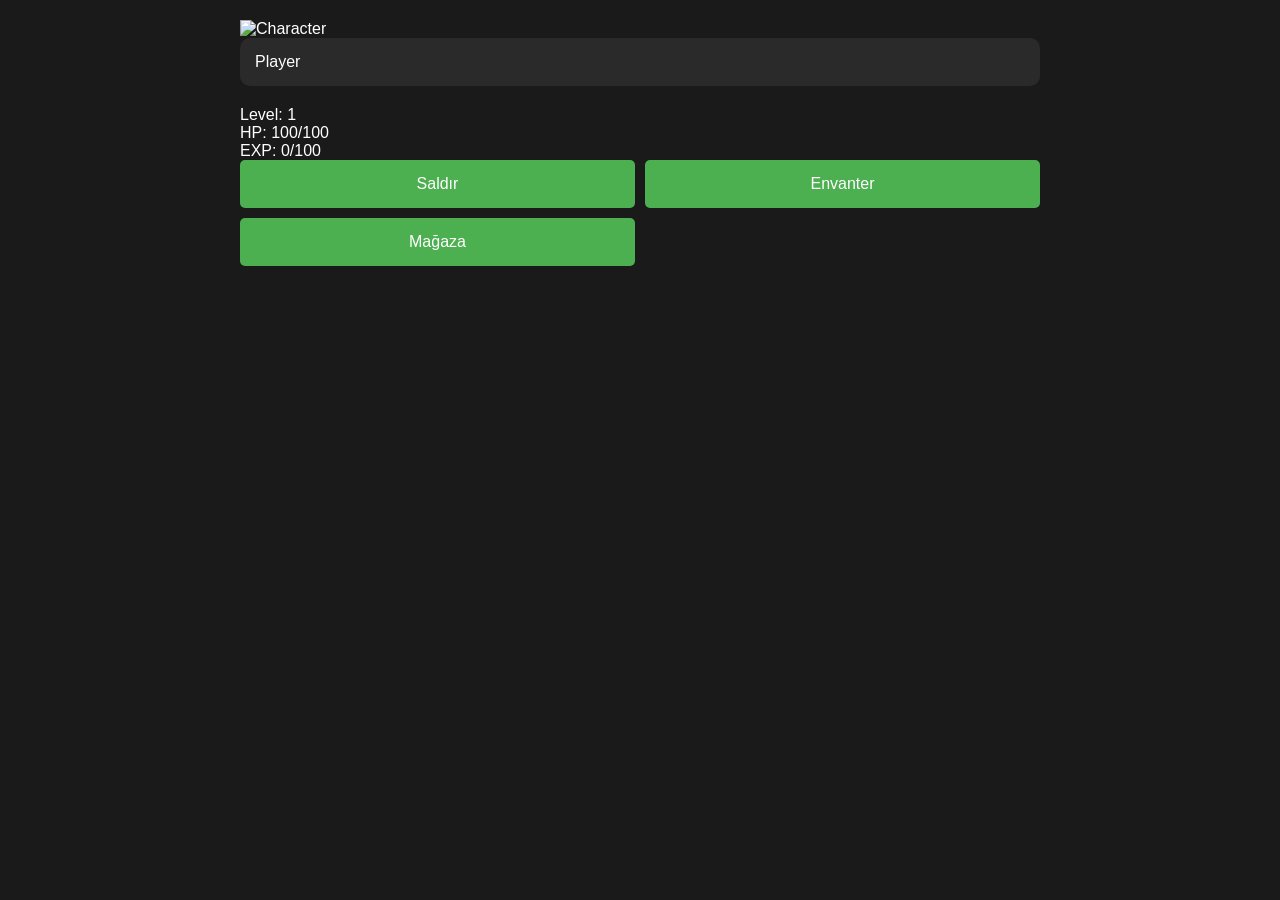
==== docs/index.html @ 6d76999c "Add game files to docs folder for GitHub Pages" ====
<!DOCTYPE html>
<html lang="tr">
<head>
    <meta charset="UTF-8">
    <meta name="viewport" content="width=device-width, initial-scale=1.0">
    <title>WYD Style MMORPG</title>
    <script src="https://telegram.org/js/telegram-web-app.js"></script>
    <link rel="stylesheet" href="style.css">
</head>
<body>
    <div id="game-container">
        <div id="character">
            <img src="character.png" alt="Character" id="character-sprite">
            <div id="character-info">
                <span id="character-name">Player</span>
                <div id="health-bar">
                    <div id="health-fill"></div>
                </div>
            </div>
        </div>
        
        <div id="game-ui">
            <div id="stats">
                <div>Level: <span id="level">1</span></div>
                <div>HP: <span id="hp">100</span>/100</div>
                <div>EXP: <span id="exp">0</span>/100</div>
            </div>
            
            <div id="controls">
                <button id="attack-btn">Saldır</button>
                <button id="inventory-btn">Envanter</button>
                <button id="shop-btn">Mağaza</button>
            </div>
        </div>
    </div>
    <script src="game.js"></script>
</body>
</html>
---- docs/style.css ----
:root {
    --primary-color: #4CAF50;
    --secondary-color: #2196F3;
    --background-color: #1a1a1a;
    --text-color: #ffffff;
    --border-color: #333;
}

body {
    margin: 0;
    padding: 0;
    font-family: Arial, sans-serif;
    background-color: var(--background-color);
    color: var(--text-color);
    touch-action: manipulation;
    -webkit-tap-highlight-color: transparent;
}

#game-container {
    max-width: 800px;
    margin: 0 auto;
    padding: 20px;
}

.screen {
    display: block;
    width: 100%;
}

.hidden {
    display: none;
}

/* Karakter Seçim Ekranı */
.character-grid {
    display: grid;
    grid-template-columns: repeat(2, 1fr);
    gap: 20px;
    padding: 20px;
}

.character-option {
    background: #2a2a2a;
    border-radius: 10px;
    padding: 15px;
    text-align: center;
    cursor: pointer;
    transition: transform 0.2s;
}

.character-option:hover {
    transform: scale(1.05);
}

.character-option img {
    width: 100px;
    height: 100px;
    object-fit: contain;
}

/* Karakter Bilgileri */
#character-info {
    background: #2a2a2a;
    border-radius: 10px;
    padding: 15px;
    margin-bottom: 20px;
}

.stat-bar {
    width: 100%;
    height: 20px;
    background: var(--border-color);
    border-radius: 10px;
    margin: 5px 0;
    position: relative;
    overflow: hidden;
}

.stat-fill {
    height: 100%;
    transition: width 0.3s;
}

.hp .stat-fill {
    background: #ff4444;
}

.mp .stat-fill {
    background: #4444ff;
}

.exp .stat-fill {
    background: #44ff44;
}

.stat-text {
    position: absolute;
    width: 100%;
    text-align: center;
    line-height: 20px;
    color: white;
    text-shadow: 1px 1px 1px rgba(0,0,0,0.5);
}

/* Harita */
#map-container {
    background: #2a2a2a;
    border-radius: 10px;
    padding: 15px;
    margin-bottom: 20px;
}

#current-location {
    font-size: 1.2em;
    margin-bottom: 10px;
}

#map-area {
    height: 200px;
    background: #333;
    border-radius: 5px;
}

/* Envanter */
#inventory-container {
    display: grid;
    grid-template-columns: 120px 1fr;
    gap: 20px;
    background: #2a2a2a;
    border-radius: 10px;
    padding: 15px;
    margin-bottom: 20px;
}

#equipment {
    display: grid;
    grid-template-rows: repeat(6, 1fr);
    gap: 10px;
}

#inventory {
    display: grid;
    grid-template-columns: repeat(auto-fill, minmax(50px, 1fr));
    gap: 10px;
}

.item-slot {
    background: #333;
    border-radius: 5px;
    aspect-ratio: 1;
    cursor: pointer;
}

/* Kontrol Butonları */
#controls {
    display: grid;
    grid-template-columns: repeat(2, 1fr);
    gap: 10px;
}

button {
    background: var(--primary-color);
    color: white;
    border: none;
    padding: 15px;
    border-radius: 5px;
    font-size: 16px;
    cursor: pointer;
    transition: opacity 0.2s;
}

button:hover {
    opacity: 0.9;
}

/* Item Rarity Colors */
.item-A { border: 2px solid #ffffff; } /* A Class */
.item-B { border: 2px solid #00ff00; } /* B Class */
.item-C { border: 2px solid #0000ff; } /* C Class */
.item-D { border: 2px solid #ff00ff; } /* D Class */
.item-E { border: 2px solid #ff0000; } /* E Class (God Class) */
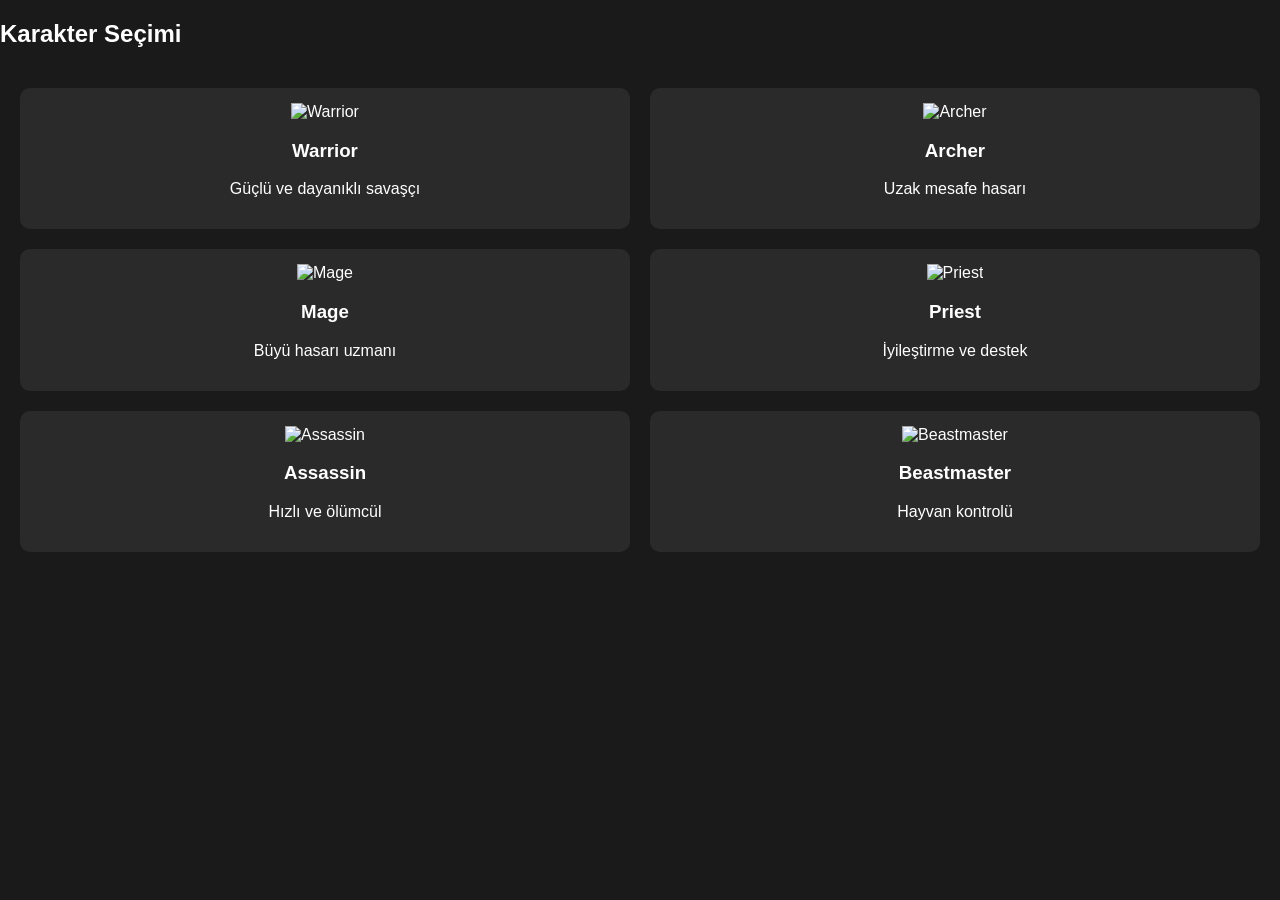
==== commit 48d437c4: "Update docs/index.html with correct paths" ====
--- a/docs/index.html
+++ b/docs/index.html
@@ -2,37 +2,101 @@
 <html lang="tr">
 <head>
     <meta charset="UTF-8">
-    <meta name="viewport" content="width=device-width, initial-scale=1.0">
+    <meta name="viewport" content="width=device-width, initial-scale=1.0, maximum-scale=1.0, user-scalable=no">
     <title>WYD Style MMORPG</title>
     <script src="https://telegram.org/js/telegram-web-app.js"></script>
     <link rel="stylesheet" href="style.css">
 </head>
 <body>
-    <div id="game-container">
-        <div id="character">
-            <img src="character.png" alt="Character" id="character-sprite">
-            <div id="character-info">
-                <span id="character-name">Player</span>
-                <div id="health-bar">
-                    <div id="health-fill"></div>
-                </div>
+    <!-- Karakter Seçim Ekranı -->
+    <div id="character-select" class="screen">
+        <h2>Karakter Seçimi</h2>
+        <div class="character-grid">
+            <div class="character-option" data-class="warrior">
+                <img src="assets/warrior.png" alt="Warrior">
+                <h3>Warrior</h3>
+                <p>Güçlü ve dayanıklı savaşçı</p>
             </div>
-        </div>
-        
-        <div id="game-ui">
-            <div id="stats">
-                <div>Level: <span id="level">1</span></div>
-                <div>HP: <span id="hp">100</span>/100</div>
-                <div>EXP: <span id="exp">0</span>/100</div>
+            <div class="character-option" data-class="archer">
+                <img src="assets/archer.png" alt="Archer">
+                <h3>Archer</h3>
+                <p>Uzak mesafe hasarı</p>
             </div>
-            
-            <div id="controls">
-                <button id="attack-btn">Saldır</button>
-                <button id="inventory-btn">Envanter</button>
-                <button id="shop-btn">Mağaza</button>
+            <div class="character-option" data-class="mage">
+                <img src="assets/mage.png" alt="Mage">
+                <h3>Mage</h3>
+                <p>Büyü hasarı uzmanı</p>
+            </div>
+            <div class="character-option" data-class="priest">
+                <img src="assets/priest.png" alt="Priest">
+                <h3>Priest</h3>
+                <p>İyileştirme ve destek</p>
+            </div>
+            <div class="character-option" data-class="assassin">
+                <img src="assets/assassin.png" alt="Assassin">
+                <h3>Assassin</h3>
+                <p>Hızlı ve ölümcül</p>
+            </div>
+            <div class="character-option" data-class="beastmaster">
+                <img src="assets/beastmaster.png" alt="Beastmaster">
+                <h3>Beastmaster</h3>
+                <p>Hayvan kontrolü</p>
             </div>
         </div>
     </div>
+
+    <!-- Oyun Ekranı -->
+    <div id="game-screen" class="screen" style="display: none;">
+        <!-- Stat Bar -->
+        <div class="stat-bar">
+            <div class="stat">
+                <span>Level:</span>
+                <span id="level">1</span>
+            </div>
+            <div class="stat">
+                <span>HP:</span>
+                <div class="progress-bar">
+                    <div id="hp-bar" class="progress"></div>
+                </div>
+                <span id="hp">100/100</span>
+            </div>
+            <div class="stat">
+                <span>MP:</span>
+                <div class="progress-bar">
+                    <div id="mp-bar" class="progress"></div>
+                </div>
+                <span id="mp">50/50</span>
+            </div>
+            <div class="stat">
+                <span>EXP:</span>
+                <div class="progress-bar">
+                    <div id="exp-bar" class="progress"></div>
+                </div>
+                <span id="exp">0/100</span>
+            </div>
+        </div>
+
+        <!-- Harita -->
+        <div id="map-container">
+            <div id="player"></div>
+            <div id="monsters"></div>
+        </div>
+
+        <!-- Envanter -->
+        <div id="inventory">
+            <h3>Envanter</h3>
+            <div class="inventory-grid"></div>
+        </div>
+
+        <!-- Kontrol Butonları -->
+        <div id="controls">
+            <button id="attack">Saldır</button>
+            <button id="skill">Yetenek</button>
+            <button id="potion">İksir</button>
+            <button id="menu">Menü</button>
+        </div>
+    </div>
+
     <script src="game.js"></script>
 </body>
 </html>
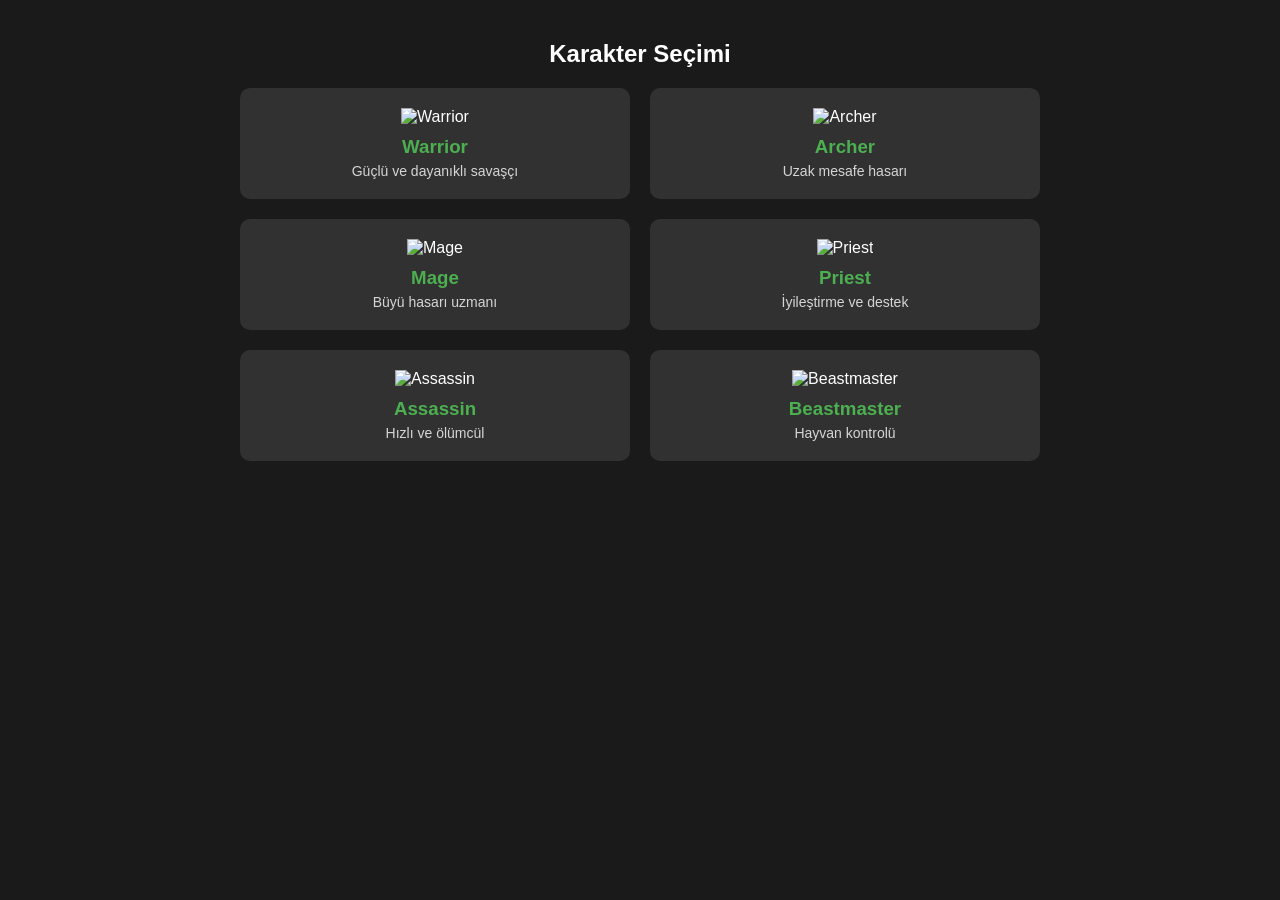
==== commit 14260ab2: "Karakter seçim sorunları düzeltildi" ====
--- a/docs/index.html
+++ b/docs/index.html
@@ -5,6 +5,9 @@
     <meta name="viewport" content="width=device-width, initial-scale=1.0, maximum-scale=1.0, user-scalable=no">
     <title>WYD Style MMORPG</title>
     <script src="https://telegram.org/js/telegram-web-app.js"></script>
+    <script src="https://cdnjs.cloudflare.com/ajax/libs/pixi.js/5.3.3/pixi.min.js"></script>
+    <script src="https://cdn.jsdelivr.net/npm/nipplejs@0.10.1/dist/nipplejs.min.js"></script>
+    <script src="https://cdnjs.cloudflare.com/ajax/libs/gsap/3.12.5/gsap.min.js"></script>
     <link rel="stylesheet" href="style.css">
 </head>
 <body>
@@ -47,54 +50,62 @@
 
     <!-- Oyun Ekranı -->
     <div id="game-screen" class="screen" style="display: none;">
-        <!-- Stat Bar -->
-        <div class="stat-bar">
-            <div class="stat">
-                <span>Level:</span>
-                <span id="level">1</span>
-            </div>
-            <div class="stat">
-                <span>HP:</span>
-                <div class="progress-bar">
-                    <div id="hp-bar" class="progress"></div>
+        <canvas id="game-canvas" style="display: block; width: 100%; height: 100%;"></canvas>
+        
+        <!-- HUD -->
+        <div class="hud">
+            <div class="stat-bar">
+                <div class="stat">
+                    <span>Level:</span>
+                    <span id="level">1</span>
                 </div>
-                <span id="hp">100/100</span>
-            </div>
-            <div class="stat">
-                <span>MP:</span>
-                <div class="progress-bar">
-                    <div id="mp-bar" class="progress"></div>
+                <div class="stat">
+                    <span>HP:</span>
+                    <div class="progress-bar">
+                        <div id="hp-bar" class="progress"></div>
+                    </div>
+                    <span id="hp">100/100</span>
                 </div>
-                <span id="mp">50/50</span>
-            </div>
-            <div class="stat">
-                <span>EXP:</span>
-                <div class="progress-bar">
-                    <div id="exp-bar" class="progress"></div>
+                <div class="stat">
+                    <span>MP:</span>
+                    <div class="progress-bar">
+                        <div id="mp-bar" class="progress"></div>
+                    </div>
+                    <span id="mp">50/50</span>
                 </div>
-                <span id="exp">0/100</span>
+                <div class="stat">
+                    <span>EXP:</span>
+                    <div class="progress-bar">
+                        <div id="exp-bar" class="progress"></div>
+                    </div>
+                    <span id="exp">0/100</span>
+                </div>
             </div>
         </div>
 
-        <!-- Harita -->
-        <div id="map-container">
-            <div id="player"></div>
-            <div id="monsters"></div>
+        <!-- Joystick -->
+        <div id="joystick-area"></div>
+
+        <!-- Skill Butonları -->
+        <div id="skill-buttons">
+            <button id="attack" class="skill-button">
+                <img src="assets/attack.png" alt="Attack">
+            </button>
+            <button id="skill1" class="skill-button">
+                <img src="assets/skill1.png" alt="Skill 1">
+            </button>
+            <button id="skill2" class="skill-button">
+                <img src="assets/skill2.png" alt="Skill 2">
+            </button>
+            <button id="skill3" class="skill-button">
+                <img src="assets/skill3.png" alt="Skill 3">
+            </button>
         </div>
 
-        <!-- Envanter -->
-        <div id="inventory">
-            <h3>Envanter</h3>
-            <div class="inventory-grid"></div>
-        </div>
-
-        <!-- Kontrol Butonları -->
-        <div id="controls">
-            <button id="attack">Saldır</button>
-            <button id="skill">Yetenek</button>
-            <button id="potion">İksir</button>
-            <button id="menu">Menü</button>
-        </div>
+        <!-- Menü Butonu -->
+        <button id="menu-button">
+            <img src="assets/menu.png" alt="Menu">
+        </button>
     </div>
 
     <script src="game.js"></script>
--- a/docs/style.css
+++ b/docs/style.css
@@ -3,7 +3,6 @@
     --secondary-color: #2196F3;
     --background-color: #1a1a1a;
     --text-color: #ffffff;
-    --border-color: #333;
 }
 
 body {
@@ -12,170 +11,180 @@
     font-family: Arial, sans-serif;
     background-color: var(--background-color);
     color: var(--text-color);
-    touch-action: manipulation;
-    -webkit-tap-highlight-color: transparent;
-}
-
-#game-container {
-    max-width: 800px;
-    margin: 0 auto;
-    padding: 20px;
-}
-
-.screen {
-    display: block;
-    width: 100%;
-}
-
-.hidden {
-    display: none;
+    overflow: hidden;
+    touch-action: none;
 }
 
 /* Karakter Seçim Ekranı */
+.screen {
+    width: 100vw;
+    height: 100vh;
+    display: flex;
+    flex-direction: column;
+    align-items: center;
+    padding: 20px;
+    box-sizing: border-box;
+}
+
 .character-grid {
     display: grid;
     grid-template-columns: repeat(2, 1fr);
     gap: 20px;
-    padding: 20px;
+    max-width: 800px;
+    width: 100%;
 }
 
 .character-option {
-    background: #2a2a2a;
+    background-color: rgba(255, 255, 255, 0.1);
     border-radius: 10px;
-    padding: 15px;
+    padding: 20px;
     text-align: center;
     cursor: pointer;
-    transition: transform 0.2s;
+    transition: transform 0.2s, background-color 0.2s;
+    user-select: none;
+    -webkit-tap-highlight-color: transparent;
 }
 
-.character-option:hover {
+.character-option:hover,
+.character-option:active {
+    background-color: rgba(255, 255, 255, 0.2);
     transform: scale(1.05);
 }
 
-.character-option img {
-    width: 100px;
-    height: 100px;
-    object-fit: contain;
+.character-option:active {
+    transform: scale(0.95);
 }
 
-/* Karakter Bilgileri */
-#character-info {
-    background: #2a2a2a;
-    border-radius: 10px;
-    padding: 15px;
-    margin-bottom: 20px;
+.character-option img {
+    width: 64px;
+    height: 64px;
+    margin-bottom: 10px;
+}
+
+.character-option h3 {
+    margin: 0;
+    color: var(--primary-color);
+}
+
+.character-option p {
+    margin: 5px 0 0;
+    font-size: 14px;
+    opacity: 0.8;
+}
+
+/* Oyun Ekranı */
+#game-screen {
+    position: relative;
+    width: 100vw;
+    height: 100vh;
+    background-color: #000;
+}
+
+#game-canvas {
+    width: 100%;
+    height: 100%;
+}
+
+/* HUD */
+.hud {
+    position: absolute;
+    top: 20px;
+    left: 20px;
+    z-index: 100;
+    background-color: rgba(0, 0, 0, 0.7);
+    padding: 10px;
+    border-radius: 5px;
 }
 
 .stat-bar {
-    width: 100%;
-    height: 20px;
-    background: var(--border-color);
-    border-radius: 10px;
-    margin: 5px 0;
-    position: relative;
+    display: flex;
+    flex-direction: column;
+    gap: 5px;
+}
+
+.stat {
+    display: flex;
+    align-items: center;
+    gap: 10px;
+}
+
+.progress-bar {
+    width: 100px;
+    height: 10px;
+    background-color: rgba(255, 255, 255, 0.2);
+    border-radius: 5px;
     overflow: hidden;
 }
 
-.stat-fill {
+.progress {
     height: 100%;
+    background-color: var(--primary-color);
     transition: width 0.3s;
 }
 
-.hp .stat-fill {
-    background: #ff4444;
+/* Joystick */
+#joystick-area {
+    position: absolute;
+    bottom: 100px;
+    left: 50px;
+    width: 150px;
+    height: 150px;
+    z-index: 100;
 }
 
-.mp .stat-fill {
-    background: #4444ff;
+/* Skill Butonları */
+#skill-buttons {
+    position: absolute;
+    bottom: 100px;
+    right: 20px;
+    display: grid;
+    grid-template-columns: repeat(2, 1fr);
+    gap: 10px;
+    z-index: 100;
 }
 
-.exp .stat-fill {
-    background: #44ff44;
-}
-
-.stat-text {
-    position: absolute;
-    width: 100%;
-    text-align: center;
-    line-height: 20px;
-    color: white;
-    text-shadow: 1px 1px 1px rgba(0,0,0,0.5);
-}
-
-/* Harita */
-#map-container {
-    background: #2a2a2a;
-    border-radius: 10px;
-    padding: 15px;
-    margin-bottom: 20px;
-}
-
-#current-location {
-    font-size: 1.2em;
-    margin-bottom: 10px;
-}
-
-#map-area {
-    height: 200px;
-    background: #333;
-    border-radius: 5px;
-}
-
-/* Envanter */
-#inventory-container {
-    display: grid;
-    grid-template-columns: 120px 1fr;
-    gap: 20px;
-    background: #2a2a2a;
-    border-radius: 10px;
-    padding: 15px;
-    margin-bottom: 20px;
-}
-
-#equipment {
-    display: grid;
-    grid-template-rows: repeat(6, 1fr);
-    gap: 10px;
-}
-
-#inventory {
-    display: grid;
-    grid-template-columns: repeat(auto-fill, minmax(50px, 1fr));
-    gap: 10px;
-}
-
-.item-slot {
-    background: #333;
-    border-radius: 5px;
-    aspect-ratio: 1;
+.skill-button {
+    width: 60px;
+    height: 60px;
+    border-radius: 50%;
+    background-color: rgba(255, 255, 255, 0.2);
+    border: none;
+    padding: 0;
+    display: flex;
+    align-items: center;
+    justify-content: center;
     cursor: pointer;
 }
 
-/* Kontrol Butonları */
-#controls {
-    display: grid;
-    grid-template-columns: repeat(2, 1fr);
-    gap: 10px;
+.skill-button:active {
+    transform: scale(0.95);
+    background-color: rgba(255, 255, 255, 0.3);
 }
 
-button {
-    background: var(--primary-color);
-    color: white;
-    border: none;
-    padding: 15px;
-    border-radius: 5px;
-    font-size: 16px;
-    cursor: pointer;
-    transition: opacity 0.2s;
+.skill-button img {
+    width: 40px;
+    height: 40px;
 }
 
-button:hover {
-    opacity: 0.9;
+/* Menü Butonu */
+#menu-button {
+    position: absolute;
+    top: 20px;
+    right: 20px;
+    width: 40px;
+    height: 40px;
+    border-radius: 50%;
+    background-color: rgba(255, 255, 255, 0.2);
+    border: none;
+    padding: 0;
+    display: flex;
+    align-items: center;
+    justify-content: center;
+    z-index: 100;
+    cursor: pointer;
 }
 
-/* Item Rarity Colors */
-.item-A { border: 2px solid #ffffff; } /* A Class */
-.item-B { border: 2px solid #00ff00; } /* B Class */
-.item-C { border: 2px solid #0000ff; } /* C Class */
-.item-D { border: 2px solid #ff00ff; } /* D Class */
-.item-E { border: 2px solid #ff0000; } /* E Class (God Class) */
+#menu-button img {
+    width: 24px;
+    height: 24px;
+}
